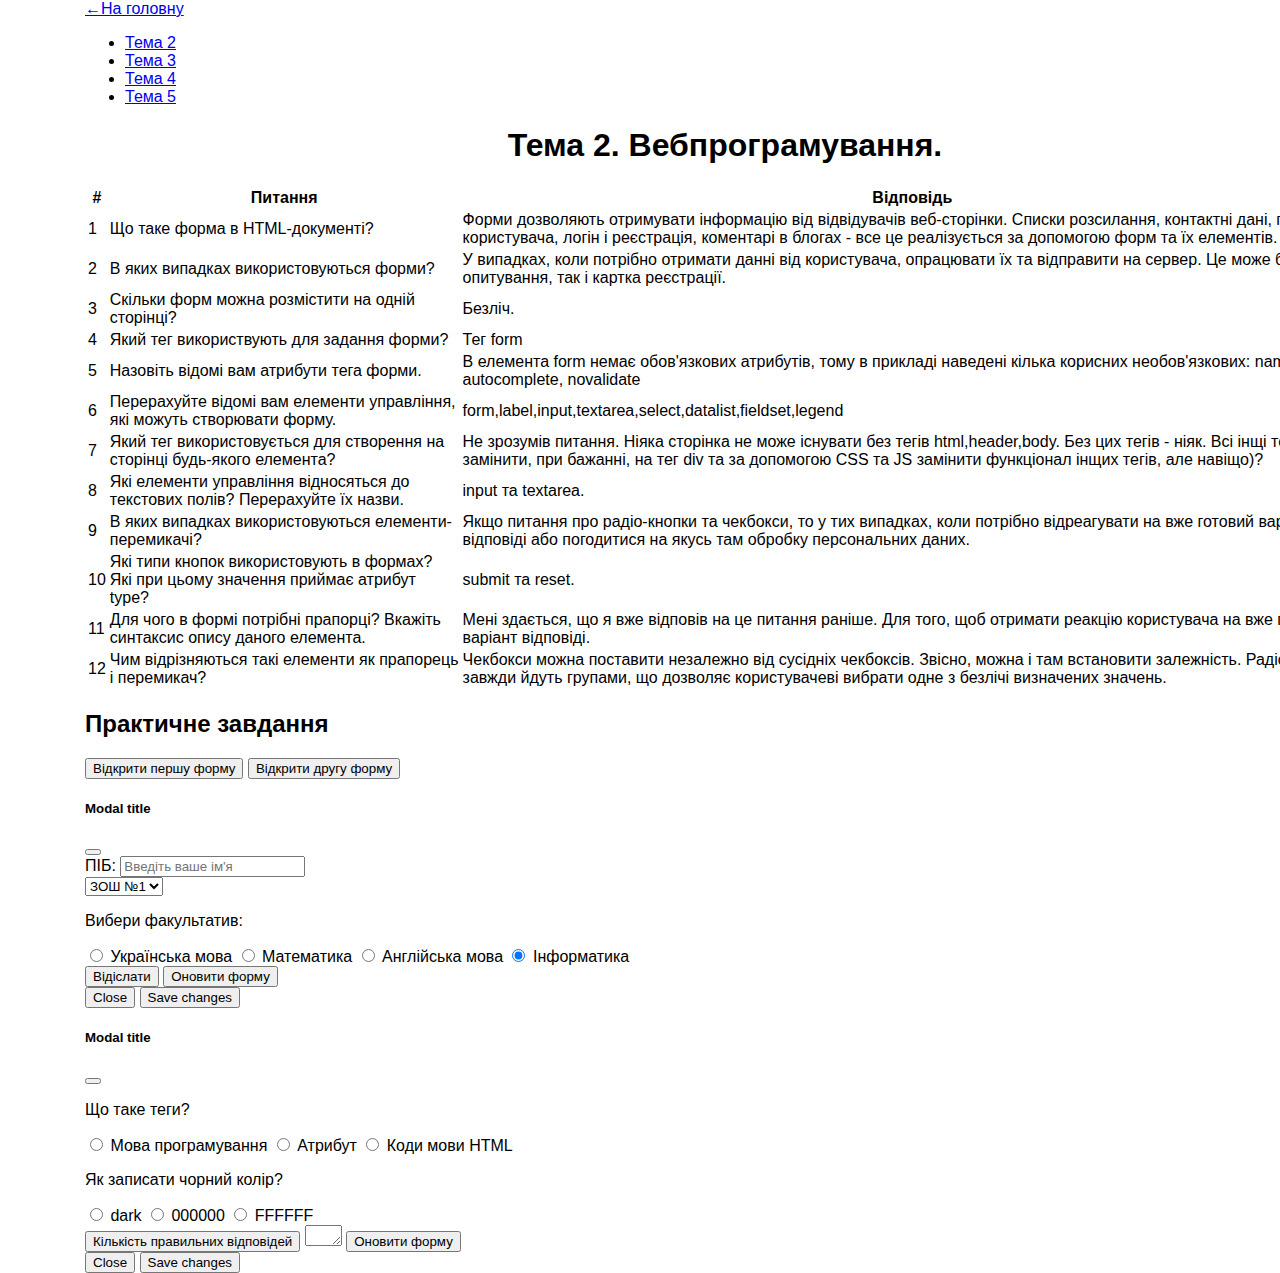
==== 01-Theme-2.html @ 76b35c53 "add files" ====
<!DOCTYPE html>
<html lang="uk">
  <head>
    <meta charset="UTF-8" />
    <meta http-equiv="X-UA-Compatible" content="IE=edge" />
    <meta name="viewport" content="width=device-width, initial-scale=1.0" />
    <title>Тема 2</title>
    <link href="https://cdn.jsdelivr.net/npm/bootstrap@5.0.2/dist/css/bootstrap.min.css" rel="stylesheet" integrity="sha384-EVSTQN3/azprG1Anm3QDgpJLIm9Nao0Yz1ztcQTwFspd3yD65VohhpuuCOmLASjC" crossorigin="anonymous">
    <link rel="stylesheet" href="./styles/style.css">
  </head>
  <body class="container">
    <header class="header">
      <nav class="navbar navbar-expand-lg navbar-dark bg-dark">
        <div class="container-fluid">
          <a href="./index.html" class="navbar-brand">&#8592;На головну</a>
          <ul class="navbar-nav">
            <li class="nav-item"><a href="./01-Theme-2.html" class="nav-link active">Тема 2</a></li>
            <li class="nav-item"><a href="./02-Theme-3.html" class="nav-link">Тема 3</a></li>
            <li class="nav-item"><a href="./03-Theme-4.html" class="nav-link">Тема 4</a></li>
            <li class="nav-item"><a href="./04-Theme-5.html" class="nav-link">Тема 5</a></li>
          </ul>
        </div>
      </nav>
    </header>
    <main class="main">
      <h1 class="title">Тема 2. Вебпрограмування.</h1>
      <table class="main__table table table-striped table-hover">
        <tr class="table-dark">
          <th>#</th>
          <th>Питання</th>
          <th>Відповідь</th>
        </tr>
        <tr>
          <td>1</td>
          <td>Що таке форма в HTML-документі?</td>
          <td>
            Форми дозволяють отримувати інформацію від відвідувачів
            веб-сторінки. Списки розсилання, контактні дані, профіль
            користувача, логін і реєстрація, коментарі в блогах - все це
            реалізується за допомогою форм та їх елементів.
          </td>
        </tr>
        <tr>
          <td>2</td>
          <td>В яких випадках використовуються форми?</td>
          <td>
            У випадках, коли потрібно отримати данні від користувача, опрацювати
            їх та відправити на сервер. Це може бути як опитування, так і картка
            реєстрації.
          </td>
        </tr>
        <tr>
          <td>3</td>
          <td>Скільки форм можна розмістити на одній сторінці?</td>
          <td>Безліч.</td>
        </tr>
        <tr>
          <td>4</td>
          <td>Який тег використвують для задання форми?</td>
          <td>Тег <span class="tag-form">form</span></td>
        </tr>
        <tr>
          <td>5</td>
          <td>Назовіть відомі вам атрибути тега форми.</td>
          <td>
            В елемента <span class="tag-form">form</span> немає обов'язкових
            атрибутів, тому в прикладі наведені кілька корисних необов'язкових:
            <span class="atribute-form">name</span>,
            <span class="atribute-form">autocomplete</span>,
            <span class="atribute-form">novalidate</span>
          </td>
        </tr>
        <tr>
          <td>6</td>
          <td>
            Перерахуйте відомі вам елементи управління, які можуть створювати
            форму.
          </td>
          <td>
            <span class="tag-form">form</span>,<span class="tag-form"
              >label</span
            >,<span class="tag-form">input</span>,<span class="tag-form"
              >textarea</span
            >,<span class="tag-form">select</span>,<span class="tag-form"
              >datalist</span
            >,<span class="tag-form">fieldset</span>,<span class="tag-form"
              >legend</span
            >
          </td>
        </tr>
        <tr>
          <td>7</td>
          <td>
            Який тег використовується для створення на сторінці будь-якого
            елемента?
          </td>
          <td>
            Не зрозумів питання. Ніяка сторінка не може існувати без тегів
            <span class="tag-form">html</span>,<span class="tag-form"
              >header</span
            >,<span class="tag-form">body</span>. Без цих тегів - ніяк. Всі інщі
            теги можна замінити, при бажанні, на тег
            <span class="tag-form">div</span> та за допомогою CSS та JS замінити
            функціонал інщих тегів, але навіщо&#41;?
          </td>
        </tr>
        <tr>
          <td>8</td>
          <td>
            Які елементи управління відносяться до текстових полів? Перерахуйте
            їх назви.
          </td>
          <td>
            <span class="tag-form">input</span> та
            <span class="tag-form">textarea</span>.
          </td>
        </tr>
        <tr>
          <td>9</td>
          <td>В яких випадках використовуються елементи-перемикачі?</td>
          <td>
            Якщо питання про радіо-кнопки та чекбокси, то у тих випадках, коли
            потрібно відреагувати на вже готовий варіант відповіді або
            погодитися на якусь там обробку персональних даних.
          </td>
        </tr>
        <tr>
          <td>10</td>
          <td>
            Які типи кнопок використовують в формах? Які при цьому значення
            приймає атрибут type?
          </td>
          <td>submit та reset.</td>
        </tr>
        <tr>
          <td>11</td>
          <td>
            Для чого в формі потрібні прапорці? Вкажіть синтаксис опису даного
            елемента.
          </td>
          <td>
            Мені здається, що я вже відповів на це питання раніше. Для того, щоб
            отримати реакцію користувача на вже готовий варіант відповіді.
          </td>
        </tr>
        <tr>
          <td>12</td>
          <td>Чим відрізняються такі елементи як прапорець і перемикач?</td>
          <td>
            Чекбокси можна поставити незалежно від сусідніх чекбоксів. Звісно,
            можна і там встановити залежність. Радіо-кнопки завжди йдуть
            групами, що дозволяє користувачеві вибрати одне з безлічі визначених
            значень.
          </td>
        </tr>
      </table>
      <!-- <p>Особисто я б не називав цю тему "Вебпрограмування", бо питання тут лише про розмітку сайту. Я вважаю, що прграмування трішки про інше. Верстку можна вивчити за місяць разом з адаптивом. Вивчити мову програмування за місяць початківцю - неможливо.</p> -->
    </main>
    <section class="buttons">
      <h2>Практичне завдання</h2>
      <button type="button" class="btn btn-primary" data-bs-toggle="modal" data-bs-target="#exampleModal" data-bs-whatever="@mdo">Відкрити першу форму</button>
<button type="button" class="btn btn-primary" data-bs-toggle="modal" data-bs-target="#exampleModal" data-bs-whatever="@fat">Відкрити другу форму</button>
    </section>
    <section class="modals">
      <section class="modals__modal first-modal">
        <div class="modal" tabindex="-1">
          <div class="modal-dialog">
            <div class="modal-content">
              <div class="modal-header">
                <h5 class="modal-title">Modal title</h5>
                <button type="button" class="btn-close" data-bs-dismiss="modal" aria-label="Close"></button>
              </div>
              <div class="modal-body">
                <form class="modals__form">
                  <div class="modals__box">
                    <label
                      >ПІБ: <input type="text" placeholder="Введіть ваше ім'я"
                    /></label>
                  </div>
        
                  <div class="modals__box">
                    <select
                      class="modals__select"
                      name="modal-select"
                      id="modal-select"
                    >
                      <option value="school-1">ЗОШ №1</option>
                      <option value="school-2">НВК №2</option>
                      <option value="school-3">НВК №5</option>
                    </select>
                  </div>
        
                  <div class="modals__box">
                    <p>Вибери факультатив:</p>
                    <label>
                      <input type="radio" name="color" value="red" />
                      Українська мова
                    </label>
                    <label>
                      <input type="radio" name="color" value="white" />
                      Математика
                    </label>
                    <label>
                      <input type="radio" name="color" value="green" />
                      Англійська мова
                    </label>
                    <label>
                      <input type="radio" name="color" value="green" checked />
                      Інформатика
                    </label>
                  </div>
                  <div class="modals__buttons">
                    <button class="modals__button" type="submit">Відіслати</button>
                    <button class="modals__button" type="reset">Оновити форму</button>
                  </div>
                </form>
              </div>
              <div class="modal-footer">
                <button type="button" class="btn btn-secondary" data-bs-dismiss="modal">Close</button>
                <button type="button" class="btn btn-primary">Save changes</button>
              </div>
            </div>
          </div>
        </div> 
      </section>
      <section class="modals__modal second-modal">
        <div class="modal" tabindex="-1">
          <div class="modal-dialog">
            <div class="modal-content">
              <div class="modal-header">
                <h5 class="modal-title">Modal title</h5>
                <button type="button" class="btn-close" data-bs-dismiss="modal" aria-label="Close"></button>
              </div>
              <div class="modal-body">
                <form method="post" name="tests">
                  <div class="modals__box">
                    <p>Що таке теги?</p>
                    <label>
                      <input type="radio" name="one" value="red" />
                      Мова програмування
                    </label>
                    <label>
                      <input type="radio" name="one" value="white" />
                      Атрибут
                    </label>
                    <label>
                      <input type="radio" name="one" value="green" />
                      Коди мови HTML
                    </label>
                  </div>
                  <div class="modals__box">
                    <p>Як записати чорний колір?</p>
                    <label>
                      <input type="radio" name="two" value="red" />
                      dark
                    </label>
                    <label>
                      <input type="radio" name="two" value="white" />
                      000000
                    </label>
                    <label>
                      <input type="radio" name="two" value="green" />
                      FFFFFF
                    </label>
                  </div>
        
                  <button type="button" class="modals__button js-button">
                    Кількість правильних відповідей
                  </button>
                  <textarea name="textarea" id="text" cols="2" rows="1"></textarea>
                  <button type="reset">Оновити форму</button>
                </form>
              </div>
              <div class="modal-footer">
                <button type="button" class="btn btn-secondary" data-bs-dismiss="modal">Close</button>
                <button type="button" class="btn btn-primary">Save changes</button>
              </div>
            </div>
          </div>
        </div>
      </section>
      <section class="modals__modal"></section>
    </section>
    <script src="https://cdn.jsdelivr.net/npm/bootstrap@5.0.2/dist/js/bootstrap.bundle.min.js" integrity="sha384-MrcW6ZMFYlzcLA8Nl+NtUVF0sA7MsXsP1UyJoMp4YLEuNSfAP+JcXn/tWtIaxVXM" crossorigin="anonymous"></script>
    <script type="module" src="./index.js"></script>
  </body>
</html>
---- styles/style.css ----
body {
  margin: 0;
  font-family: 'Montserrat', sans-serif;
  background-color: #ffffff;
}

.container {
  margin: 0 auto;
  width: 100%;
  padding-left: 15px;
  padding-right: 15px;
  @media screen and (min-width: 414px) {
    max-width: 414px;
  }
  @media screen and (min-width: 1024px) {
    max-width: 1024px;
    padding-left: 47px;
    padding-right: 47px;
  }
  @media screen and (min-width: 1280px) {
    max-width: 1280px;
    padding-left: 85px;
    padding-right: 85px;
  }
}

.list {
  list-style: none;
}
.link{
  text-decoration: none;
  color: black;
}
.title{
  text-align: center;
}
.pre-title{
  text-align: center;
  margin-bottom: 20px;
}


.is-hidden {
  position: absolute;
  width: 1px;
  height: 1px;
  margin: -1px;
  border: 0;
  padding: 0;
  clip: rect(0 0 0 0);
  overflow: hidden;
}

.main-list{
  display: flex;
  flex-direction: column;
  align-items: center;
  row-gap: 25px;
}

.main-list__item{
  padding: 10px 15px;
  
  border-radius: 20px;
}

.main-list__link{
  background-color: rgb(14, 47, 47);
  color: #ffffff;
  padding: 10px 15px;
  border-radius: 20px;
}

.main-list__link:hover, .main-list__link:focus {
  color: rgb(14, 47, 47);
  background-color: rgb(23, 189, 189);
}
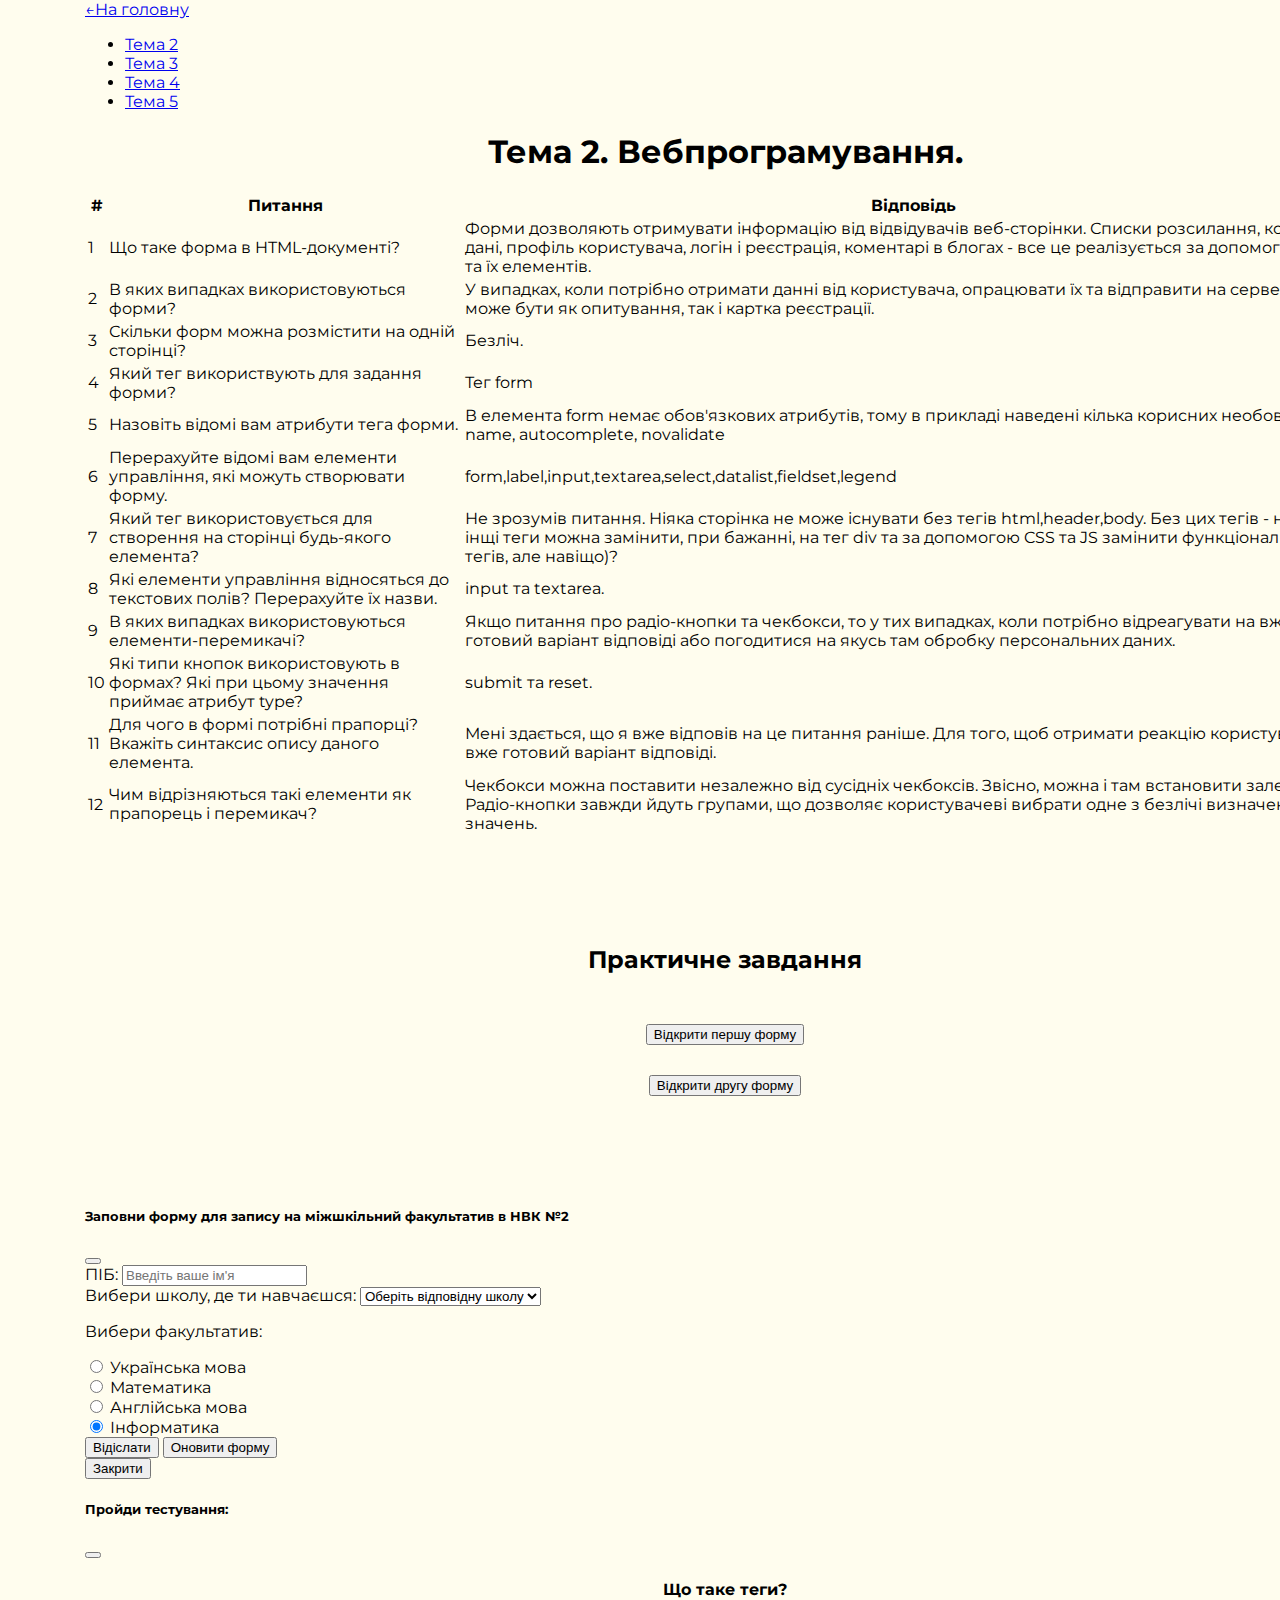
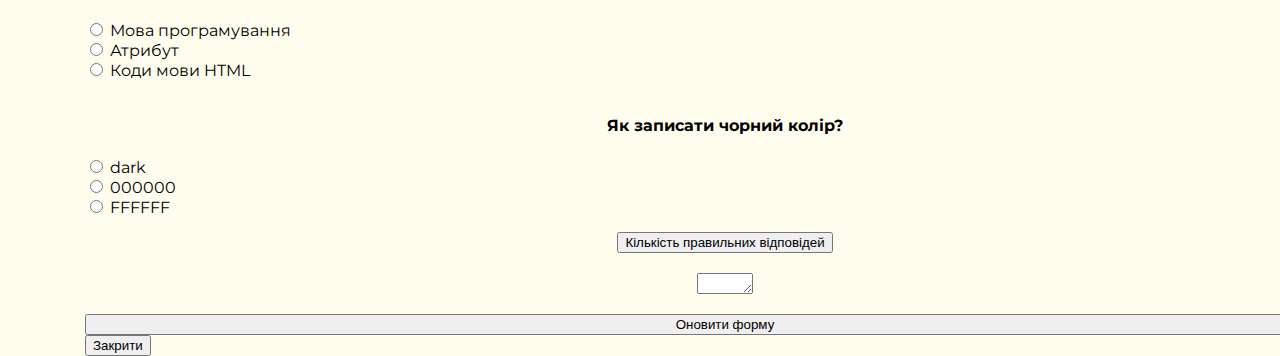
==== commit a9dd17bb: "uppdated" ====
--- a/01-Theme-2.html
+++ b/01-Theme-2.html
@@ -5,8 +5,19 @@
     <meta http-equiv="X-UA-Compatible" content="IE=edge" />
     <meta name="viewport" content="width=device-width, initial-scale=1.0" />
     <title>Тема 2</title>
-    <link href="https://cdn.jsdelivr.net/npm/bootstrap@5.0.2/dist/css/bootstrap.min.css" rel="stylesheet" integrity="sha384-EVSTQN3/azprG1Anm3QDgpJLIm9Nao0Yz1ztcQTwFspd3yD65VohhpuuCOmLASjC" crossorigin="anonymous">
-    <link rel="stylesheet" href="./styles/style.css">
+    <link rel="preconnect" href="https://fonts.googleapis.com" />
+    <link rel="preconnect" href="https://fonts.gstatic.com" crossorigin />
+    <link
+      href="https://fonts.googleapis.com/css2?family=Montserrat:wght@300;400;500;600;700&family=Raleway:wght@700&family=Roboto:wght@400;500;700;900&display=swap"
+      rel="stylesheet"
+    />
+    <link
+      href="https://cdn.jsdelivr.net/npm/bootstrap@5.0.2/dist/css/bootstrap.min.css"
+      rel="stylesheet"
+      integrity="sha384-EVSTQN3/azprG1Anm3QDgpJLIm9Nao0Yz1ztcQTwFspd3yD65VohhpuuCOmLASjC"
+      crossorigin="anonymous"
+    />
+    <link rel="stylesheet" href="./styles/style.css" />
   </head>
   <body class="container">
     <header class="header">
@@ -14,10 +25,18 @@
         <div class="container-fluid">
           <a href="./index.html" class="navbar-brand">&#8592;На головну</a>
           <ul class="navbar-nav">
-            <li class="nav-item"><a href="./01-Theme-2.html" class="nav-link active">Тема 2</a></li>
-            <li class="nav-item"><a href="./02-Theme-3.html" class="nav-link">Тема 3</a></li>
-            <li class="nav-item"><a href="./03-Theme-4.html" class="nav-link">Тема 4</a></li>
-            <li class="nav-item"><a href="./04-Theme-5.html" class="nav-link">Тема 5</a></li>
+            <li class="nav-item">
+              <a href="./01-Theme-2.html" class="nav-link active">Тема 2</a>
+            </li>
+            <li class="nav-item">
+              <a href="./02-Theme-3.html" class="nav-link">Тема 3</a>
+            </li>
+            <li class="nav-item">
+              <a href="./03-Theme-4.html" class="nav-link">Тема 4</a>
+            </li>
+            <li class="nav-item">
+              <a href="./04-Theme-5.html" class="nav-link">Тема 5</a>
+            </li>
           </ul>
         </div>
       </nav>
@@ -57,13 +76,13 @@
         <tr>
           <td>4</td>
           <td>Який тег використвують для задання форми?</td>
-          <td>Тег <span class="tag-form">form</span></td>
+          <td>Тег <span class="badge bg-secondary">form</span></td>
         </tr>
         <tr>
           <td>5</td>
           <td>Назовіть відомі вам атрибути тега форми.</td>
           <td>
-            В елемента <span class="tag-form">form</span> немає обов'язкових
+            В елемента <span class="badge bg-secondary">form</span> немає обов'язкових
             атрибутів, тому в прикладі наведені кілька корисних необов'язкових:
             <span class="atribute-form">name</span>,
             <span class="atribute-form">autocomplete</span>,
@@ -77,13 +96,13 @@
             форму.
           </td>
           <td>
-            <span class="tag-form">form</span>,<span class="tag-form"
+            <span class="badge bg-secondary">form</span>,<span class="badge bg-secondary"
               >label</span
-            >,<span class="tag-form">input</span>,<span class="tag-form"
+            >,<span class="badge bg-secondary">input</span>,<span class="badge bg-secondary"
               >textarea</span
-            >,<span class="tag-form">select</span>,<span class="tag-form"
+            >,<span class="badge bg-secondary">select</span>,<span class="badge bg-secondary"
               >datalist</span
-            >,<span class="tag-form">fieldset</span>,<span class="tag-form"
+            >,<span class="badge bg-secondary">fieldset</span>,<span class="badge bg-secondary"
               >legend</span
             >
           </td>
@@ -96,11 +115,11 @@
           </td>
           <td>
             Не зрозумів питання. Ніяка сторінка не може існувати без тегів
-            <span class="tag-form">html</span>,<span class="tag-form"
+            <span class="badge bg-secondary">html</span>,<span class="badge bg-secondary"
               >header</span
-            >,<span class="tag-form">body</span>. Без цих тегів - ніяк. Всі інщі
+            >,<span class="badge bg-secondary">body</span>. Без цих тегів - ніяк. Всі інщі
             теги можна замінити, при бажанні, на тег
-            <span class="tag-form">div</span> та за допомогою CSS та JS замінити
+            <span class="badge bg-secondary">div</span> та за допомогою CSS та JS замінити
             функціонал інщих тегів, але навіщо&#41;?
           </td>
         </tr>
@@ -111,8 +130,8 @@
             їх назви.
           </td>
           <td>
-            <span class="tag-form">input</span> та
-            <span class="tag-form">textarea</span>.
+            <span class="badge bg-secondary">input</span> та
+            <span class="badge bg-secondary">textarea</span>.
           </td>
         </tr>
         <tr>
@@ -158,122 +177,241 @@
     </main>
     <section class="buttons">
       <h2>Практичне завдання</h2>
-      <button type="button" class="btn btn-primary" data-bs-toggle="modal" data-bs-target="#exampleModal" data-bs-whatever="@mdo">Відкрити першу форму</button>
-<button type="button" class="btn btn-primary" data-bs-toggle="modal" data-bs-target="#exampleModal" data-bs-whatever="@fat">Відкрити другу форму</button>
+      <button
+        type="button"
+        class="btn btn-primary"
+        data-bs-toggle="modal"
+        data-bs-target="#first-modal"
+        data-bs-whatever="@mdo"
+      >
+        Відкрити першу форму
+      </button>
+      <button
+        type="button"
+        class="btn btn-primary"
+        data-bs-toggle="modal"
+        data-bs-target="#second-modal"
+        data-bs-whatever="@fat"
+      >
+        Відкрити другу форму
+      </button>
     </section>
     <section class="modals">
       <section class="modals__modal first-modal">
-        <div class="modal" tabindex="-1">
+        <div class="modal fade" id="first-modal" tabindex="-1">
+          <div class="modal-dialog modal-s">
+            <div class="modal-content">
+              <div class="modal-header">
+                <h5 class="modal-title">
+                  Заповни форму для запису на міжшкільний факультатив в НВК №2
+                </h5>
+                <button
+                  type="button"
+                  class="btn-close"
+                  data-bs-dismiss="modal"
+                  aria-label="Close"
+                ></button>
+              </div>
+              <div class="modal-body">
+                <form class="modals__form">
+                  <div class="modals__box input-group mb-3">
+                    <label
+                      >ПІБ:
+                      <input
+                        type="text"
+                        class="form-control"
+                        aria-label="Recipient's username"
+                        aria-describedby="basic-addon2"
+                        placeholder="Введіть ваше ім'я"
+                    /></label>
+                  </div>
+
+                  <div class="modals__box">
+                    <label
+                      >Вибери школу, де ти навчаєшся:
+                      <select
+                        class="modals__select form-select"
+                        name="modal-select"
+                        id="modal-select"
+                        aria-label="Default select example"
+                      >
+                        <option selected>Оберіть відповідну школу</option>
+                        <option value="school-1">ЗОШ №1</option>
+                        <option value="school-2">НВК №2</option>
+                        <option value="school-3">НВК №5</option>
+                      </select>
+                    </label>
+                  </div>
+
+                  <div class="modals__box form-check">
+                    <p>Вибери факультатив:</p>
+                    <label class="form-check-label">
+                      <input
+                        type="radio"
+                        class="form-check-input"
+                        name="color"
+                        value="red"
+                      />
+                      Українська мова
+                    </label>
+                    <label class="form-check-label">
+                      <input
+                        type="radio"
+                        class="form-check-input"
+                        name="color"
+                        value="white"
+                      />
+                      Математика
+                    </label>
+                    <label class="form-check-label">
+                      <input
+                        type="radio"
+                        class="form-check-input"
+                        name="color"
+                        value="green"
+                      />
+                      Англійська мова
+                    </label>
+                    <label class="form-check-label">
+                      <input
+                        type="radio"
+                        class="form-check-input"
+                        name="color"
+                        value="green"
+                        checked
+                      />
+                      Інформатика
+                    </label>
+                  </div>
+                  <div class="modals__buttons">
+                    <button
+                      class="modals__button btn btn-success"
+                      type="submit"
+                    >
+                      Відіслати
+                    </button>
+                    <button class="modals__button btn btn-dark" type="reset">
+                      Оновити форму
+                    </button>
+                  </div>
+                </form>
+              </div>
+              <div class="modal-footer">
+                <button
+                  type="button"
+                  class="btn btn-secondary"
+                  data-bs-dismiss="modal"
+                >
+                  Закрити
+                </button>
+              </div>
+            </div>
+          </div>
+        </div>
+      </section>
+      <section class="modals__modal second-modal">
+        <div class="modal fade" id="second-modal" tabindex="-1">
           <div class="modal-dialog">
             <div class="modal-content">
               <div class="modal-header">
-                <h5 class="modal-title">Modal title</h5>
-                <button type="button" class="btn-close" data-bs-dismiss="modal" aria-label="Close"></button>
+                <h5 class="modal-title">Пройди тестування:</h5>
+                <button
+                  type="button"
+                  class="btn-close"
+                  data-bs-dismiss="modal"
+                  aria-label="Close"
+                ></button>
               </div>
               <div class="modal-body">
-                <form class="modals__form">
-                  <div class="modals__box">
-                    <label
-                      >ПІБ: <input type="text" placeholder="Введіть ваше ім'я"
-                    /></label>
-                  </div>
-        
-                  <div class="modals__box">
-                    <select
-                      class="modals__select"
-                      name="modal-select"
-                      id="modal-select"
+                <form class="second-form" method="post" name="tests">
+                  <div class="modals__box form-check">
+                    <h4 class="title">Що таке теги?</h4>
+                    <label class="form-check-label">
+                      <input
+                        class="form-check-input js-first-input"
+                        type="radio"
+                        name="one"
+                        value="Мова програмування"
+                      />
+                      Мова програмування
+                    </label>
+                    <label class="form-check-label">
+                      <input
+                        class="form-check-input js-first-input"
+                        type="radio"
+                        name="one"
+                        value="Атрибут"
+                      />
+                      Атрибут
+                    </label>
+                    <label class="form-check-label">
+                      <input
+                        class="form-check-input js-first-input"
+                        type="radio"
+                        name="one"
+                        value="Коди мови HTML"
+                      />
+                      Коди мови HTML
+                    </label>
+                  </div>
+                  <div class="modals__box form-check">
+                    <h4 class="title">Як записати чорний колір?</h4>
+                    <label class="form-check-label">
+                      <input
+                        class="form-check-input js-second-input"
+                        type="radio"
+                        name="two"
+                        value="dark"
+                      />
+                      dark
+                    </label>
+                    <label class="form-check-label">
+                      <input
+                        class="form-check-input js-second-input"
+                        type="radio"
+                        name="two"
+                        value="000000"
+                      />
+                      000000
+                    </label>
+                    <label class="form-check-label">
+                      <input
+                        class="form-check-input js-second-input"
+                        type="radio"
+                        name="two"
+                        value="FFFFFF"
+                      />
+                      FFFFFF
+                    </label>
+                  </div>
+                  <div class="second-modal-footer">
+                    <button
+                      type="button"
+                      class="modals__button js-button btn btn-success"
                     >
-                      <option value="school-1">ЗОШ №1</option>
-                      <option value="school-2">НВК №2</option>
-                      <option value="school-3">НВК №5</option>
-                    </select>
-                  </div>
-        
-                  <div class="modals__box">
-                    <p>Вибери факультатив:</p>
-                    <label>
-                      <input type="radio" name="color" value="red" />
-                      Українська мова
-                    </label>
-                    <label>
-                      <input type="radio" name="color" value="white" />
-                      Математика
-                    </label>
-                    <label>
-                      <input type="radio" name="color" value="green" />
-                      Англійська мова
-                    </label>
-                    <label>
-                      <input type="radio" name="color" value="green" checked />
-                      Інформатика
-                    </label>
-                  </div>
-                  <div class="modals__buttons">
-                    <button class="modals__button" type="submit">Відіслати</button>
-                    <button class="modals__button" type="reset">Оновити форму</button>
+                      Кількість правильних відповідей
+                    </button>
+                    <textarea
+                      class="form-control js-textarea"
+                      name="textarea"
+                      id="text"
+                      cols="2"
+                      rows="1"
+                    ></textarea>
+                    <button type="reset" class="btn btn-dark second-modal-footer__btn">
+                      Оновити форму
+                    </button>
                   </div>
                 </form>
               </div>
               <div class="modal-footer">
-                <button type="button" class="btn btn-secondary" data-bs-dismiss="modal">Close</button>
-                <button type="button" class="btn btn-primary">Save changes</button>
-              </div>
-            </div>
-          </div>
-        </div> 
-      </section>
-      <section class="modals__modal second-modal">
-        <div class="modal" tabindex="-1">
-          <div class="modal-dialog">
-            <div class="modal-content">
-              <div class="modal-header">
-                <h5 class="modal-title">Modal title</h5>
-                <button type="button" class="btn-close" data-bs-dismiss="modal" aria-label="Close"></button>
-              </div>
-              <div class="modal-body">
-                <form method="post" name="tests">
-                  <div class="modals__box">
-                    <p>Що таке теги?</p>
-                    <label>
-                      <input type="radio" name="one" value="red" />
-                      Мова програмування
-                    </label>
-                    <label>
-                      <input type="radio" name="one" value="white" />
-                      Атрибут
-                    </label>
-                    <label>
-                      <input type="radio" name="one" value="green" />
-                      Коди мови HTML
-                    </label>
-                  </div>
-                  <div class="modals__box">
-                    <p>Як записати чорний колір?</p>
-                    <label>
-                      <input type="radio" name="two" value="red" />
-                      dark
-                    </label>
-                    <label>
-                      <input type="radio" name="two" value="white" />
-                      000000
-                    </label>
-                    <label>
-                      <input type="radio" name="two" value="green" />
-                      FFFFFF
-                    </label>
-                  </div>
-        
-                  <button type="button" class="modals__button js-button">
-                    Кількість правильних відповідей
-                  </button>
-                  <textarea name="textarea" id="text" cols="2" rows="1"></textarea>
-                  <button type="reset">Оновити форму</button>
-                </form>
-              </div>
-              <div class="modal-footer">
-                <button type="button" class="btn btn-secondary" data-bs-dismiss="modal">Close</button>
-                <button type="button" class="btn btn-primary">Save changes</button>
+                <button
+                  type="button"
+                  class="btn btn-secondary"
+                  data-bs-dismiss="modal"
+                >
+                  Закрити
+                </button>
               </div>
             </div>
           </div>
@@ -281,7 +419,11 @@
       </section>
       <section class="modals__modal"></section>
     </section>
-    <script src="https://cdn.jsdelivr.net/npm/bootstrap@5.0.2/dist/js/bootstrap.bundle.min.js" integrity="sha384-MrcW6ZMFYlzcLA8Nl+NtUVF0sA7MsXsP1UyJoMp4YLEuNSfAP+JcXn/tWtIaxVXM" crossorigin="anonymous"></script>
+    <script
+      src="https://cdn.jsdelivr.net/npm/bootstrap@5.0.2/dist/js/bootstrap.bundle.min.js"
+      integrity="sha384-MrcW6ZMFYlzcLA8Nl+NtUVF0sA7MsXsP1UyJoMp4YLEuNSfAP+JcXn/tWtIaxVXM"
+      crossorigin="anonymous"
+    ></script>
     <script type="module" src="./index.js"></script>
   </body>
 </html>
--- a/styles/style.css
+++ b/styles/style.css
@@ -1,7 +1,13 @@
 body {
   margin: 0;
   font-family: 'Montserrat', sans-serif;
-  background-color: #ffffff;
+  background-color: #fffdee;
+}
+
+img {
+  max-width: 100%;
+  height: auto;
+  display: block;
 }
 
 .container {
@@ -39,6 +45,12 @@
   margin-bottom: 20px;
 }
 
+.image{
+  position: relative;
+  top: -25px;
+  border-radius: 2px;
+    box-shadow: 2px 2px 60px 2px rgb(0 0 0 / 25%);
+}
 
 .is-hidden {
   position: absolute;
@@ -74,4 +86,155 @@
 .main-list__link:hover, .main-list__link:focus {
   color: rgb(14, 47, 47);
   background-color: rgb(23, 189, 189);
+}
+
+.form-check {
+  display: flex;
+  flex-direction: column;
+}
+
+.modal-body {
+  margin: 0 auto;
+}
+
+.second-modal-footer{
+  display: flex;
+    flex-direction: column;
+    row-gap: 20px;
+    align-items: center;
+}
+
+.second-modal-footer textarea {
+  width: 50px;
+}
+
+.second-modal-footer__btn{
+  width: 100%;
+}
+
+.second-form{
+  display: flex;
+  flex-direction: column;
+  row-gap: 15px;
+}
+
+.buttons{
+  display: flex;
+  flex-direction: column;
+  row-gap: 30px;
+  align-items: center;
+  justify-content: center;
+  height: 350px;
+}
+
+.navbar-nav__link{
+  color: rgb(144, 144, 0) !important;
+}
+
+.navbar-nav__link:hover, .navbar-nav__link:focus{
+  color: rgb(250, 250, 0) !important;
+}
+
+.navbar-nav__link_active{
+  color: rgb(250, 250, 0) !important;
+}
+
+.hero {
+  display: flex;
+  flex-direction: column;
+  justify-content: center;
+  align-items: center;
+  height: 500px;
+  /* background-color: blueviolet; */
+  background-color: #3e3e3e;
+  background-image: linear-gradient(rgba(0, 0, 0, 0.65), rgba(0, 0, 0, 0.65)),
+    url(../images/pexels-vlada-karpovich-9969255.jpg);
+  background-size: cover;
+  background-repeat: no-repeat;
+  background-position: center;
+}
+
+.hero__title{
+  color: #ffffff;
+}
+
+.hero__text{
+  color: #ffffff;
+}
+.about{
+display: flex;
+justify-content: space-evenly;
+    align-items: center;
+}
+
+.about__text{
+  width: 400px;
+}
+
+.about__image{
+  
+}
+
+.about__text.first{
+  position: relative;
+  right: -20px;
+}
+
+.about__text.second{
+  position: relative;
+  left: -20px;
+}
+
+.first-page{
+  padding-top: 30px;
+  display: flex;
+justify-content: space-evenly;
+    align-items: center;
+}
+
+.first-page__box{
+  display: flex;
+  flex-direction: column;
+  row-gap: 15px;
+justify-content: center;
+    align-items: center;
+}
+
+.first-page__text{
+  width: 550px;
+}
+
+.second-page{
+  display: flex;
+justify-content: space-evenly;
+    align-items: center;
+}
+
+.second-page__text{
+  width: 400px;
+}
+
+.second-page__text.first{
+  position: relative;
+  right: -20px;
+}
+
+.second-page__text.second{
+  position: relative;
+  left: -20px;
+}
+
+.second-page__text.third{
+  position: relative;
+  right: -20px;
+}
+
+.third-page{
+  display: flex;
+justify-content: space-evenly;
+    align-items: center;
+}
+
+.third-page__text{
+  width: 400px;
 }